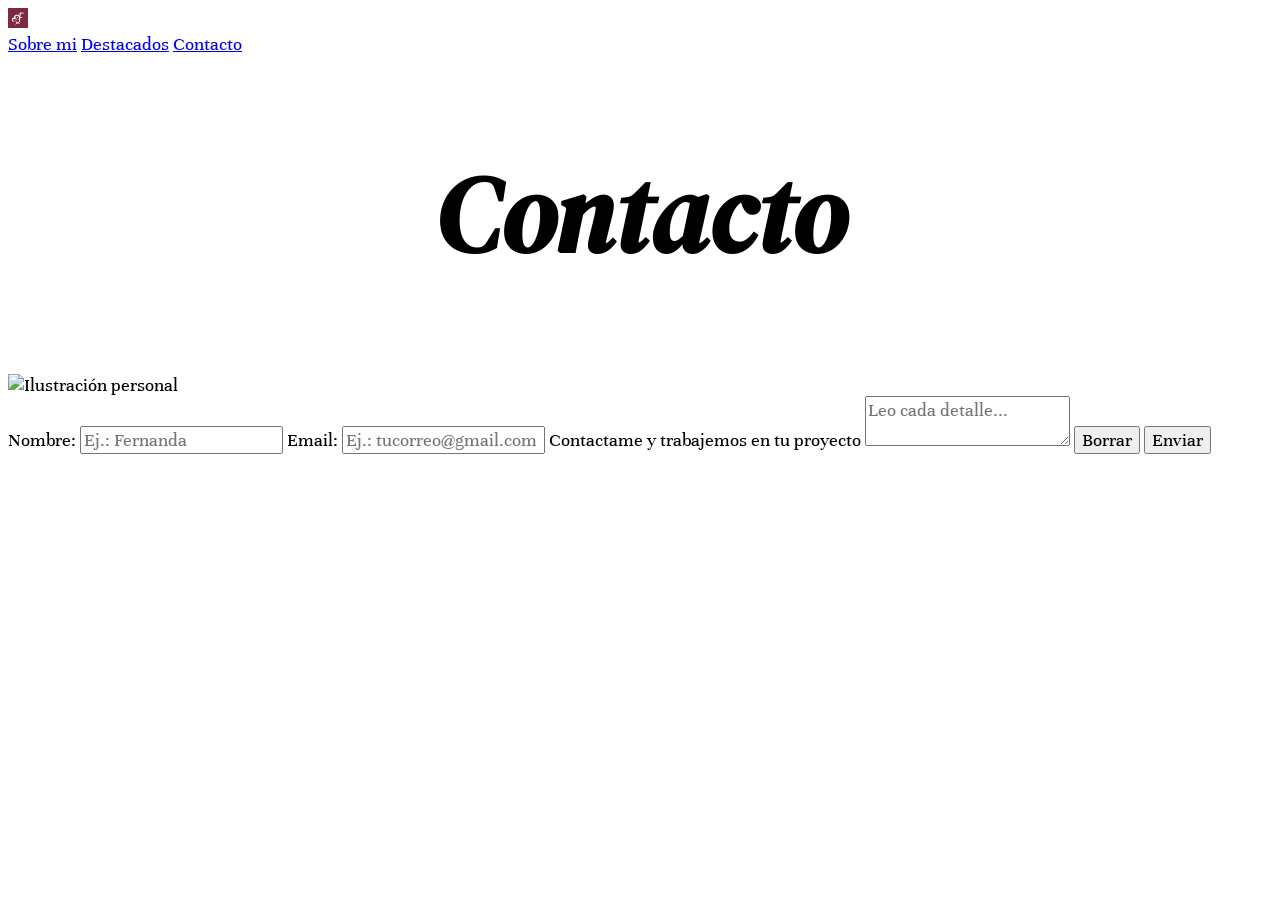
==== contacto.html @ 54ef4e29 "segundos avances" ====
<!DOCTYPE html>
<html>

<head>
    <meta charset="utf-8" />
    <title>Contacto</title>
    <link rel="stylesheet" href="estilo.css">
</head>
<body>
    <header>
        <img src="img/logo_personal-06.jpg" alt="Logo de fernanda" width="20" height="20" />
        <nav>
            <a href="index.html"class=boton>Sobre mi</a>
            <a href="destacados.html"class=boton>Destacados</a>
            <a href="contacto.html"class=boton>Contacto</a>
        </nav>

    <main id="contacto">
        <section id="hola">
            <h1>Contacto</h1>
        </section>
        <form method="post" action="mailto:fernandarodriguez14236@gmail.com"? subject="Email enviado desde el formulario" target="_blank" enctype="text/plain">
        <article class="espacio">
            <img src="#" alt="Ilustración personal" width="820" height="546">
            <div class="formulario">
                <label for="Nombre">Nombre:</label>
                <input type="text" name="Nombre" id="Nombre" placeholder="Ej.: Fernanda">

                <label for="Email">Email:</label>
                <input type="email" name="Email" id="Email" placeholder="Ej.: tucorreo@gmail.com">

                <label for="Texto">Contactame y trabajemos en tu proyecto</label>
                <textarea name="Texto" id="Texto" placeholder="Leo cada detalle..." class="textarea"></textarea>

                <input type="reset" value="Borrar" class="boton-formulario">
                <input type="submit" value="Enviar" formenctype="text/plain" class="boton-formulario">
            </div>
        </article>
        </form>
    </main>
---- estilo.css ----
@charset "utf-8";

/*configuraciones generales*/

@font-face {
    font-family: "display mi nombre";
    src: url(fonts/DMSerifDisplay-Italic.ttf) format(truetype);
    font-weight: normal;
    font-style: italic;
}

@font-face {
    font-family: "unna B";
    src: url(fonts/Unna-Bold.ttf) format(truetype);
    font-weight: bold;
    font-style: normal;
}

@font-face {
    font-family: "unna R";
    src: url(fonts/Unna-Regular.ttf) format(truetype);
    font-weight: normal;
    font-style: normal;
}

@font-face {
    font-family: "unna I";
    src: url(fonts/Unna-Italic.ttf) format(truetype);
    font-weight: normal;
    font-style: italic;
}

@font-face {
    font-family: "unna B I";
    src: url(fonts/Unna-BoldItalic.ttf) format(truetype);
    font-weight:bold;
    font-style: italic;
}

@font-face {
    font-family: "aleg sans sc B";
    src: url(fonts/AlegreyaSansSC-Bold.ttf) format(truetype);
    font-weight: bold;
    font-style: normal;
}

@font-face {
    font-family: "aleg sans sc L";
    src: url(fonts/AlegreyaSansSC.Light.ttf) format(truetype);
    font-weight: light;
    font-style: normal;
}

@font-face {
    font-family: "aleg sans sc R";
    src: url(fonts/AlegreyaSansSC.Regular.ttf) format(truetype);
    font-weight: normal;
    font-style: normal;
}

@font-face {
    font-family: "aleg sans sc";
    src: url(fonts/AlegreyaSansSC.Thin.ttf) format(truetype);
    font-weight: thin;
    font-style: normal;
}

*{
    font-family: "unna R", sans-serif;
    font-size: 1.1rem;
}

/*aca empiezan las aplicaciones*/

h1{
    font-family: "display mi nombre", serif;
    font-size: 6rem;
    text-align: center;
}

h2{
    font-family: "aleg sans sc B", sans-serif;
    color: rgb(168, 24, 43);
    font-size: 1.7rem;
}

h3{
    font-family: "aleg sans sc R", sans-serif;
}

h4{
    font-family: "unna I", sans-serif;
}

h5{ 
    font-family: "aleg sans sc L", sans-serif;
    color: rgb(163, 0, 54);
    font-size: 3rem;
    text-align: center;
}

h6{
    font-family: "aleg sans sc L", sans-serif;
    color: rgb(163, 0, 54);
    font-size: 2.5rem;
    text-align: center;
}

p{
    text-wrap-style: balance;
    text-align: left;
}
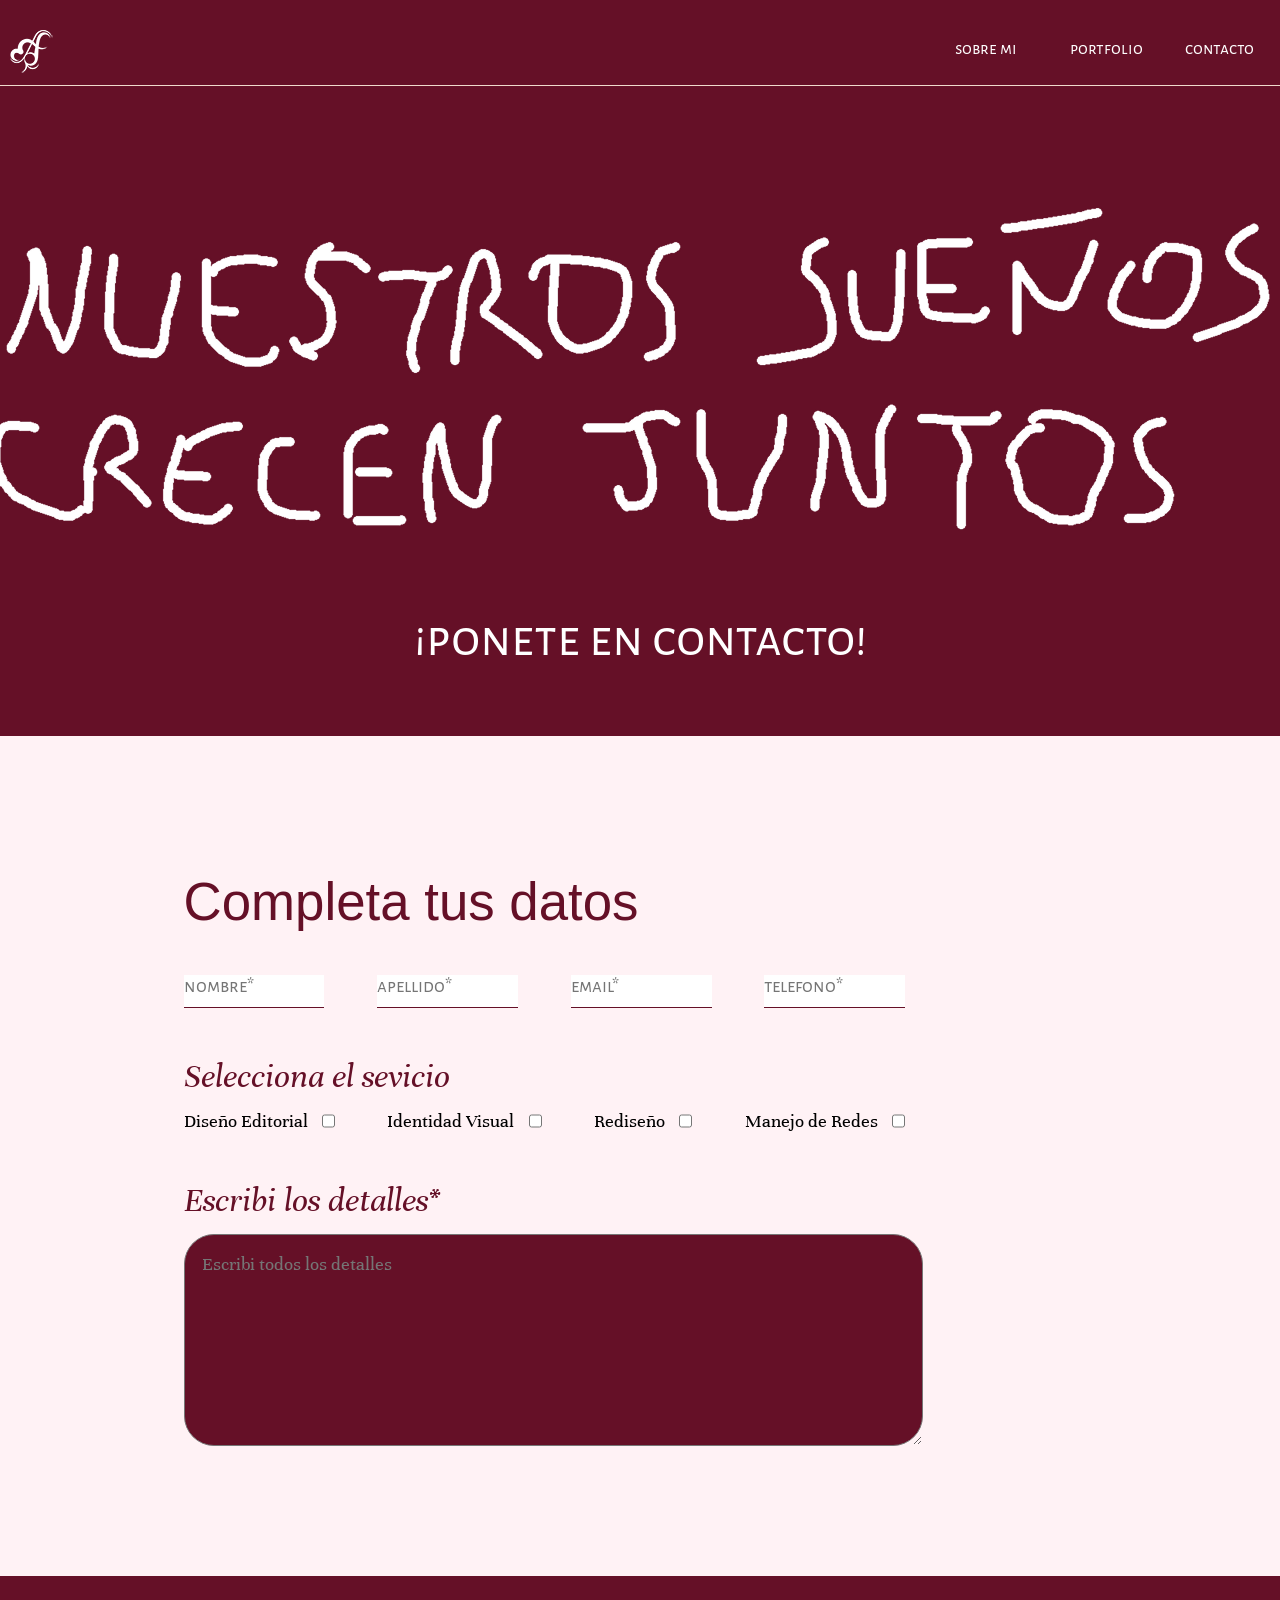
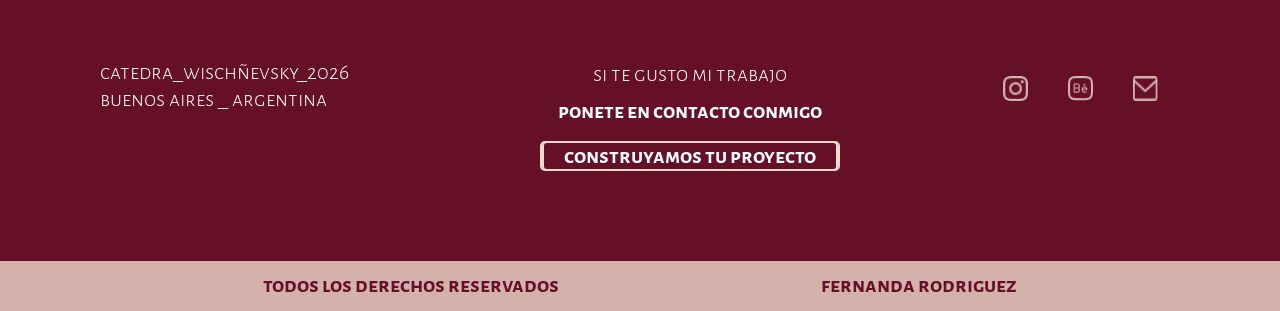
==== commit 4bc8c3b1: "tp3_rodriguez_fernanda_entrega" ====
--- a/contacto.html
+++ b/contacto.html
@@ -1,40 +1,100 @@
 <!DOCTYPE html>
-<html>
+<html lang="es">
+
 
 <head>
     <meta charset="utf-8" />
-    <title>Contacto</title>
+    <title>Curriculum Fernanda Rodriguez</title>
     <link rel="stylesheet" href="estilo.css">
+    <link rel="icon" type="image/png" href="img/index/favicon.png">
 </head>
+
+<!------------------------CUERPO---------------------------->
+
 <body>
     <header>
-        <img src="img/logo_personal-06.jpg" alt="Logo de fernanda" width="20" height="20" />
-        <nav>
-            <a href="index.html"class=boton>Sobre mi</a>
-            <a href="destacados.html"class=boton>Destacados</a>
-            <a href="contacto.html"class=boton>Contacto</a>
-        </nav>
+        <div class="header_conteiner">
+            <img src="img/index/logonav.png" alt="Logo de fernanda" width="60" height="60" />
+            <nav class="botonera">
+                <a href="index.html" class=boton>sobre mi</a>
+                <a href="portfolio.html" class=boton>portfolio</a>
+                <a href="contacto.html" class=boton>contacto</a>
+            </nav>
+        </div>
+    </header>
+    
+    <main>
+        <section class="bienvenido_a_contactos">
+            <img src="img/index/escrito_noah.png" alt="frase de noah" width="1920" height="393px">
+            <p class="contactame">¡ponete en contacto!</p>
+        </section>
+        <section class="conteiner_completatusdatos">
+            <div class="conteiner_rellenar">
+                <p class="titulos_formulario">Completa tus datos</p>
+                <div class="rellenar">
+                    <input class="estilo_input" type="text" name="nombre" id="nombre" maxlength="30" placeholder="nombre*" required>
+                    <input class="estilo_input" type="text" name="nombre" id="nombre" maxlength="30" placeholder="apellido*" required>
+                    <input class="estilo_input" type="email" name="email" id="email" placeholder="email*" required>
+                    <input class="estilo_input" type="tel" name="telefono" id="telefono" placeholder="telefono*" required>
+                </div>
+            </div>
+            <div class="conteiner_seleccionar">
+                <p class="subtitulos_formulario">Selecciona el sevicio</p>
+                <div class="selecciona">
+                    <label class="selecciona_el_interes">Diseño Editorial
+                        <input type="checkbox" name="sevicios" value="Diseño Editorial" id>
+                    </label>
+                    <label class="selecciona_el_interes">Identidad Visual
+                        <input type="checkbox" name="sevicios" value="Identidad Visual" id>
+                    </label>
+                    <label class="selecciona_el_interes">Rediseño
+                        <input type="checkbox" name="sevicios" value="Rediseño" id>
+                    </label>
+                    <label class="selecciona_el_interes">Manejo de Redes
+                        <input type="checkbox" name="sevicios" value="Manejo de Redes" id>
+                    </label>
+                </div>
+            </div>
+            <div class="conteiner_tuescrito">
+                <p class="subtitulos_formulario">Escribi los detalles*</p>
+                <textarea class="lugardeescribir" name="escribime" id="escribime" placeholder="Escribi todos los detalles" required></textarea>
+            </div>
+        </section>
+    </main>
 
-    <main id="contacto">
-        <section id="hola">
-            <h1>Contacto</h1>
-        </section>
-        <form method="post" action="mailto:fernandarodriguez14236@gmail.com"? subject="Email enviado desde el formulario" target="_blank" enctype="text/plain">
-        <article class="espacio">
-            <img src="#" alt="Ilustración personal" width="820" height="546">
-            <div class="formulario">
-                <label for="Nombre">Nombre:</label>
-                <input type="text" name="Nombre" id="Nombre" placeholder="Ej.: Fernanda">
+    <!------------------------PIES---------------------------->
 
-                <label for="Email">Email:</label>
-                <input type="email" name="Email" id="Email" placeholder="Ej.: tucorreo@gmail.com">
-
-                <label for="Texto">Contactame y trabajemos en tu proyecto</label>
-                <textarea name="Texto" id="Texto" placeholder="Leo cada detalle..." class="textarea"></textarea>
-
-                <input type="reset" value="Borrar" class="boton-formulario">
-                <input type="submit" value="Enviar" formenctype="text/plain" class="boton-formulario">
+    <footer>
+        <div id="contenedor_superior">
+            <div class="catedra">
+                <p class="texto_livianofooter">catedra_wischñevsky_2026 </p>
+                <p class="texto_livianofooter">buenos aires _ argentina</p>
             </div>
-        </article>
-        </form>
-    </main>+            <div class="contactame_footer">
+                <p class="si_te_gusto">si te gusto mi trabajo</p>
+                <p class="invitacion">ponete en contacto conmigo</p>
+                <a href="contacto.html" class="boton_footer"><button class="boton_footer">construyamos tu proyecto</button></a>
+            </div>
+            <div class="redes">
+                <ul class="mis_redes">
+                    <li>
+                        <a href="https://www.instagram.com/fer.rodriguez1406/?hl=es-la" target="_blank">
+                        <img src="img/index/ig_mate.png" alt="instagram" width="25" height="25"></a>
+                    </li>
+                    <li>
+                        <a href="https://www.behance.net/FerRodriguez1406" target="_blank">
+                        <img src="img/index/be_mate.png" alt="behance" width="25" height="25"></a>
+                    </li>
+                    <li>
+                        <a href="mailto:fernandarodriguez14236@gmail.com" target="_blank">
+                        <img src="img/index/mail_mate.png" alt="email" width="25" height="25">
+                        </a>
+                </ul>
+            </div>
+        </div>
+        <div id="contenedor_inferior">
+            <p class="derechos">todos los derechos reservados</p>
+            <p class="derechos">fernanda rodriguez</p>
+        </div>
+    </footer>
+</body>
--- a/estilo.css
+++ b/estilo.css
@@ -1,20 +1,17 @@
 @charset "utf-8";
 
-/*configuraciones generales*/
+/*enlase tipográfico*/
+
+/*h1*/
 
 @font-face {
-    font-family: "display mi nombre";
-    src: url(fonts/DMSerifDisplay-Italic.ttf) format(truetype);
+    font-family: "Playfair mi nombre";
+    src: url(fonts/PlayfairDisplay-Italic.ttf) format(truetype);
     font-weight: normal;
     font-style: italic;
 }
 
-@font-face {
-    font-family: "unna B";
-    src: url(fonts/Unna-Bold.ttf) format(truetype);
-    font-weight: bold;
-    font-style: normal;
-}
+/*unna*/
 
 @font-face {
     font-family: "unna R";
@@ -30,83 +27,903 @@
     font-style: italic;
 }
 
+/*alegreya sans versalita*/
+
 @font-face {
-    font-family: "unna B I";
-    src: url(fonts/Unna-BoldItalic.ttf) format(truetype);
-    font-weight:bold;
-    font-style: italic;
-}
-
-@font-face {
-    font-family: "aleg sans sc B";
+    font-family: "versalita B";
     src: url(fonts/AlegreyaSansSC-Bold.ttf) format(truetype);
     font-weight: bold;
     font-style: normal;
 }
 
 @font-face {
-    font-family: "aleg sans sc L";
+    font-family: "versalita L";
     src: url(fonts/AlegreyaSansSC.Light.ttf) format(truetype);
     font-weight: light;
     font-style: normal;
 }
 
 @font-face {
-    font-family: "aleg sans sc R";
+    font-family: "versalita R";
     src: url(fonts/AlegreyaSansSC.Regular.ttf) format(truetype);
     font-weight: normal;
     font-style: normal;
 }
 
+/*alegreya sans*/
+
 @font-face {
-    font-family: "aleg sans sc";
-    src: url(fonts/AlegreyaSansSC.Thin.ttf) format(truetype);
-    font-weight: thin;
+    font-family: "aleg sans R";
+    src: url(fonts/AlegreyaSans-Regular.ttf) format(truetype);
+    font-weight: normal;
     font-style: normal;
 }
 
-*{
-    font-family: "unna R", sans-serif;
+@font-face {
+    font-family: "aleg sans M";
+    src: url(fonts/AlegreyaSans-Medium.ttf) format(truetype);
+    font-weight: normal;
+    font-style: normal;
+}
+
+@font-face {
+    font-family: "aleg sans B";
+    src: url(fonts/AlegreyaSans-Bold.ttf) format(truetype);
+    font-weight: bold;
+    font-style: normal;
+}
+
+/*configuraciones generales*/
+
+* {
+    font-family: "unna R", serif;
     font-size: 1.1rem;
-}
-
-/*aca empiezan las aplicaciones*/
-
-h1{
-    font-family: "display mi nombre", serif;
-    font-size: 6rem;
+    list-style: none;
+    padding: 0;
+    margin: 0;
+    box-sizing: border-box;
+}
+
+header {
+    display: flex;
+    justify-content: center;
+    align-items: center;
+    flex-wrap: wrap;
+    padding-top: 15px;
+    padding-bottom: 15px;
+    background-color: rgb(101, 16, 39);
+}
+
+.header_conteiner{
+    display: flex;
+    width: 100%;
+    max-width: 1700px;
+    padding-top: 5px;
+    padding-bottom: 5px;
+    justify-content: space-between;
+    align-items: center;
+    border-bottom: 1px solid #F0DACC;
+}
+
+nav {
+    display: flex;
+    gap: 40px;
+    align-items: center;
+    width: 100%;
+    max-width: 325px;
+    transition: 0.3s;
+}
+
+header nav a:hover {
+    color: #F0DACC;
+    font-family: "unna I", serif;
+}
+
+a {
+    text-decoration: double;
+    color: #FFF;
+    line-height: 1rem;
+    font-family: "versalita R", sans-serif;
+    font-size: 1rem;
+    width: 75px;
+    align-items: center;
+}
+
+main{
+    display: flex;
+    flex-direction: column;
+    justify-content: center;
+    align-items: center;
+    gap: 70px;
+    margin-bottom: 50px;
+}
+
+body{
+    background-color: rgba(255, 242, 245, 1);
+}
+
+/*ACA EMPIEZAN LAS APLICACIONES*/
+
+
+h1 {
+    font-family: "playfair mi nombre", serif;
+    font-size: 4rem;
+    line-height: 5rem;
+    color: #ffffff;
+    text-align: right;
+}
+
+h2 {
+    font-family: "versalita R", sans-serif;
+    color: rgb(101, 16, 39);
+    font-size: 5rem;
     text-align: center;
 }
 
-h2{
-    font-family: "aleg sans sc B", sans-serif;
-    color: rgb(168, 24, 43);
-    font-size: 1.7rem;
-}
-
-h3{
-    font-family: "aleg sans sc R", sans-serif;
-}
-
-h4{
-    font-family: "unna I", sans-serif;
-}
-
-h5{ 
-    font-family: "aleg sans sc L", sans-serif;
-    color: rgb(163, 0, 54);
+h3 {
+    font-family: "versalita B", sans-serif;
+    font-size: 2rem;
+    line-height: 3.5rem;
+    text-align: left;
+    color: rgb(101, 16, 39);
+}
+
+p {
+    font-size: 1.25rem;
+    text-align: left;
+    font-family: "unna R", serif;
+    line-height: 1.8rem;
+}
+
+#presentación {
+    background-color: rgb(101, 16, 39);
+    display: flex;
+    align-items: center;
+    justify-content: center;
+    align-items: center;
+    width: 100%;
+    padding-top: 60px;
+    padding-bottom: 60px;
+}
+
+.present_conteiner{
+    display: flex;
+    max-width: 900px;
+    padding-right: 100px;
+    padding-top: 100px;
+    flex-direction: column;
+    align-items: flex-start;
+    p.carrera {
+        font-family: "versalita R", sans-serif;
+        text-align: left;
+        color: #FFF;
+        font-size: 1.7rem
+    }
+}
+
+#introducción_apodo {
+    display: flex;
+    width: 100%;
+    max-width: 1370px;
+    padding: 60px 30px;
+    align-items: center;
+    gap: 50px;
+    justify-content: center;
+    .grupo_frase{
+        display: flex;
+        max-width: 373px;
+        flex-direction: column;
+        justify-content: center;
+        align-items: center;
+        gap: 10px;
+        p.frase {
+            font-family: "versalita L", sans-serif;
+            color: rgb(101, 16, 39);
+            font-size: 3rem;
+            line-height: 2.5rem;
+            text-align: center;
+            display: flex;
+            flex-direction: column;
+            justify-content: center;
+        }
+    }
+}
+
+.florcitas{
+    text-align: center;
+    font-family: "versalita L", sans-serif;
+    color: rgb(101, 16, 39);
+    font-size: 5rem;
+    display: flex;
+    max-width: 200px;
+    flex-direction: column;
+    justify-content: flex-end;
+    }
+
+.texto_en_italic{
+    text-wrap: balance;
+    text-align: left;
+    font-family: "unna I", serif;
+    max-width: 600px;
+    line-height: 2rem;
+    padding-left: 40px;
+    }
+
+#lluvia_de_palabras ul{
+    display: flex;
+    width: 1715px;
+    height: 272px;
+    justify-content: center;
+    align-items: center;
+    align-content: center;
+    gap: 50px;
+    flex-wrap: wrap;
+    li{
+        display: flex;
+        width: 160px;
+        height: 40px;
+        justify-content: center;
+        align-items: center;
+        background-color: rgb(101, 16, 39);
+        border-radius: 5px;
+        color: #ffffff;
+        font-family: "versalita B", sans-serif;
+        font-size: 1.25rem;
+    }
+}
+
+
+/*SECCION DE MI*/
+
+de_mi {
+    display: flex;
+    flex-direction: row;
+    align-items: center;
+    flex-wrap: nowrap;
+    gap: 90px
+}
+
+#de_mi{
+    display: flex;
+    max-width: 1800px;
+    padding-left: 65px;
+    padding-right: 65px;
+    justify-content: center;
+    gap: 100px;
+    padding-bottom: 70px;
+}
+
+.izquierda_circulo{
+    display: flex;
+    max-width: 500px;
+    flex-direction: column;
+    justify-content: center;
+    align-items: center;
+    gap: 36px;
+    padding-right: 100px;
+}
+
+.listado_foto{
+    display: flex;
+    width: 290px;
+    flex-direction: column;
+    justify-content: center;
+    align-items: center;
+    gap: 5px;
+    p.bsas{
+        text-align: center;
+        color: rgb(101, 16, 39);
+        font-family: "versalita B", sans-serif;
+        font-size: 1.5rem;
+        line-height: 2.4rem;
+        width: 290px;
+    }
+    p.minombre{        
+        display: flex;
+        height: 40px;
+        justify-content: center;
+        align-items: center;
+        align-self: stretch;
+        font-family: "unna I", serif;
+        font-size: 1.3rem;
+        color: #FFF;
+        border-radius: 5px;
+        background-color: rgb(101, 16, 39);
+    }
+    .filosofia{
+        text-align: center;
+        font-family: "Unna R", serif;
+        font-size: 1.5rem;
+    }
+}
+
+.un_poco_mas {
+    display: flex;
+    max-width: 1200px;
+    flex-direction: column;
+    align-items: flex-start;
+    gap: 20px;
+    padding-left: 100px;
+}
+
+p.texto_circulo{
+    width: 600px;
+    height: 440px;
+}
+
+
+/*FORMACIÓN*/
+
+
+#formación {
+    display: flex;
+    max-width: 1500px;
+    padding: 40px 80px;
+    justify-content: center;
+    gap: 100px;
+    border-radius: 20px;
+    border-top: 2px solid #651027;
+    border-bottom: 2px solid #651027;
+
+    p.titular_form {
+        font-family: "unna I", serif;
+        text-align: center;
+        font-size: 1.5rem;
+        color: rgb(109, 14, 44);
+    }
+
+    p.bajada_formación {
+        font-family: "versalita L", serif;
+        text-align: center;
+        font-size: 1.3rem;
+    }
+
+    p.fecha {
+        font-family: "unna R", serif;
+        text-align: center;
+        font-size: 1.3rem;
+    }
+}
+
+
+/*FRASE FINAL*/
+
+
+#frase {
+    display: flex;
+    max-width: 1600px;
+    justify-content: center;
+    gap: 90px;
+    align-items: flex-end;
+    color: rgb(101, 16, 39);
+    padding-top: 70px;
+    padding-bottom: 70px;
+}
+
+.flor {
+        font-family: "display mi nombre", serif;
+        font-size: 15rem;
+        display: flex;
+        max-width: 230px;
+        justify-content: center;
+        align-items: center;
+        gap: 10px;
+    }
+
+.escrito {
+    font-family: "versalita L", sans-serif;
     font-size: 3rem;
-    text-align: center;
-}
-
-h6{
-    font-family: "aleg sans sc L", sans-serif;
-    color: rgb(163, 0, 54);
-    font-size: 2.5rem;
-    text-align: center;
-}
-
-p{
-    text-wrap-style: balance;
+    line-height: 1.1;
+    max-width: 800px;
     text-align: left;
+    display: flex;
+    align-items: center;
+}
+
+/*ir a protfolio*/
+
+#ir_a_portfolio{
+    display: flex;
+    max-width: 1300px;
+    padding: 60px 70px;
+    justify-content: center;
+    align-items: center;
+    border-radius: 10px;
+    background-color: rgb(101, 16, 39);
+    gap: 90px;
+    margin-bottom: 50px;
+}
+
+.info{
+    display: flex;
+    width: 267px;
+    flex-direction: column;
+    align-items: flex-start;
+    gap: 20px;
+    h3{
+        font-family: "versalita B", sans-serif;
+        font-size: 2rem;
+        line-height: 2rem;
+        text-align: left;
+        color: #FFF;
+    }
+    p{
+        display: flex;
+        width: 269px;
+        height: 90px;
+        flex-direction: column;
+        justify-content: center;
+        color: #FFF;
+    }
+}
+
+.boton_ir_portfolio{
+    display: flex;
+    height: 30px;
+    justify-content: center;
+    align-items: center;
+    gap: 10px;
+    background: transparent;
+    border-radius: 5px;
+    border: 2px solid #F0DACC;
+    cursor: pointer;
+    font-family: "versalita B", sans-serif;
+    font-size: 1rem;
+    width: 250px;
+    font-family: "versalita R", sans-serif;
+    color: #FFF;
+}
+
+.boton_ir_portfolio:hover {
+    background-color: #FFF;
+    color: rgb(101, 16, 39);
+}
+
+.fotos_ir_portfolio{
+    display: flex;
+    justify-content: center;
+    align-items: center;
+    gap: 50px;
+}
+
+
+/*HABILIDADES Y APTITUDES*/
+
+#habilidades_aptitudes {
+    display: flex;
+    width: 100%;
+    max-width: 1285px;
+    justify-content: center;
+    align-items: flex-start;
+    gap: 60px;
+    margin-bottom: 50px;
+}
+
+.habilidades{
+    display: flex;
+    max-width: 518px;
+    padding: 50px;
+    flex-direction: column;
+    justify-content: center;
+    align-items: center;
+    gap: 20px;
+    border-radius: 10px;
+    border: 2px solid rgb(101, 16, 39);
+}
+
+ul{
+    display: flex;
+    height: 224px;
+    justify-content: center;
+    align-items: center;
+    align-content: center;
+    gap: 15px 45px;
+    align-self: stretch;
+    flex-wrap: wrap;
+}
+
+.aptitudes{
+    display: flex;
+    max-width: 703px;
+    padding: 50px;
+    flex-direction: column;
+    justify-content: center;
+    gap: 20px;
+    border-radius: 10px;
+    border: 2px solid rgb(101, 16, 39);
+}
+
+
+/*footer*/
+
+footer{
+    background-color: rgb(101, 16, 39);
+}
+
+#contenedor_superior{
+    display: flex;
+    padding: 90px 100px;
+    justify-content: space-between;
+    align-items: flex-start;
+    align-self: stretch;
+    width: 100%;
+    gap: 100px;
+}
+
+.catedra{
+    display: flex;
+    width: 100%;
+    max-width: 300px;
+    flex-direction: column;
+    justify-content: center;
+    align-items: flex-start;
+    gap: 15px;
+    p.texto_livianofooter{
+        color: #FFF;
+        font-family: "versalita L", sans-serif;
+        font-size: 1.25rem;
+        line-height: 0.7rem;
+    }
+}
+
+.contactame_footer{
+    display: flex;
+    width: 100%;
+    max-width: 700px;
+    flex-direction: column;
+    align-items: center;    
+    gap: 20px;
+    p.si_te_gusto{
+        color: #FFF;
+        font-family: "versalita L", sans-serif;
+        font-size: 1.25rem;
+        line-height: 1rem;
+    }
+    p.invitacion{
+        color: #FFF;
+        font-family: "versalita B", sans-serif;
+        font-size: 1.25rem;
+        line-height: 1rem;
+    }
+}
+
+.boton_footer{
+    display: flex;
+    height: 30px;
+    justify-content: center;
+    align-items: center;
+    gap: 10px;
+    background: transparent;
+    border-radius: 5px;
+    border: 2px solid #F0DACC;
+    cursor: pointer;
+    font-family: "versalita B", sans-serif;
+    font-size: 1.25rem;
+    width: 300px;
+    font-family: "versalita B", sans-serif;
+    color: #FFF;
+    transition: 0.3s;
+}
+
+.boton_footer:hover {
+    background-color: #FFF;
+    color: rgb(101, 16, 39);
+}
+
+ul.mis_redes{
+    display: flex;
+    height: 50px;
+    width: 200px;
+    justify-content: center;
+    align-items: center;
+    gap: 40px;
+}
+
+#contenedor_inferior{
+    display: flex;
+    width: 100%;
+    height: 50px;
+    padding: 10px 0;
+    justify-content: space-evenly;
+    align-items: center;
+    background-color: rgba(240, 218, 204, 0.80);
+    p.derechos{
+    font-family: "versalita B", serif;
+    color: rgb(101, 16, 39);
+    }
+}
+
+
+/*PORTFOLIO APLICACIONES*/
+
+#proyectos{
+    max-width: 1200px;
+}
+
+.presentación_proyectos{
+    display: flex;
+    flex-direction: row;
+    justify-content: center;
+    align-items: center;
+    gap: 100px;
+    h2{
+        width: 100%;
+        max-width: 500px;
+        padding: 70px;
+        text-align: left;
+        line-height: 0.9;
+    }
+        p.proyecto_italic{
+            width: 100%;
+            max-width: 700px;
+        }
+}
+
+.contenedor_galeria{
+    display: flex;
+    flex-direction: row;
+    flex-wrap: wrap;
+    align-content: center;
+    justify-content: center;
+    align-items: flex-start;
+    width: 100%;
+    max-width: 1600px;
+    padding: 90px 30px;
+    gap: 100px;
+}
+
+.contenedor_galeria figure {
+    width: 500px;
+    height: 500px;
+    margin: 0;
+    overflow: visible;
+}
+
+.galeria img {
+    width: 100%;
+    height: 100%;
+    object-fit: cover;
+}
+
+.galeria:hover img {
+    transform: scale(1.12);
+}
+
+/*PORTFOLIO ANUARIO APLICACIONES*/
+
+#portada_anuario{
+    max-width: 1920px;
+    height: 900px;
+}
+
+.portada_anuario{
+    background-image: url(img/anuario/presentacion_anuario.jpg) ;
+    width: 100%;
+    height: 900px;
+    background-position: center;
+    background-size: cover;
+    background-position: center;
+    background-repeat: no-repeat;
+}
+
+.info_portada{
+    display: flex;
+    flex-direction: column;
+    justify-content: center;
+    padding-left: 100px;
+    padding-right: 100px;
+    gap: 50px;
+    align-items: center;
+    height: 900px;
+}
+
+p.titulo_blanco_portf{
+    font-family: "versalita R", sans-serif;
+    color: #FFF;
+    font-size: 5rem;
+}
+
+p.bajada_port{
+        font-family: "ale sans M", sans-serif;
+        color: #FFF;
+}
+
+.caja_de_informacion{
+    display: flex;
+    width: 1814px;
+    padding: 61px 50px;
+    justify-content: center;
+    align-items: center;
+    border-radius: 10px;
+    background: rgb(101, 16, 39);
+    gap: 50px;
+    margin-bottom: 80px;
+    margin-top: 50px;
+}
+
+.texto_infopresent{
+    display: flex;
+    flex-direction: column;
+    align-items: flex-start;
+}
+
+h3.h3blanco{
+    color: #FFF;
+}
+
+p.texto_infoblanco{
+    color: #F0DACC;
+    max-width: 1200px;
+}
+
+.imgs_info{
+    display: flex;
+    flex-direction: row;
+    align-items: center;
+    gap: 50px;
+}
+
+.interior_fotos{
+    display: flex;
+    flex-direction: column;
+    align-items: center;
+}
+
+.duplas_fotos{
+    display: flex;
+    flex-direction: row;
+}
+
+/*PORTFOLIO NOAH APLICACIONES*/
+
+#portada_noah{
+    max-width: 1920px;
+    height: 900px;
+}
+
+.portada_noah{
+    background-image: url(img/noah/presentacion_noah.jpg) ;
+    width: 100%;
+    height: 900px;
+    background-position: center;
+    background-size: cover;
+    background-position: center;
+    background-repeat: no-repeat;
+}
+
+.dezplegable_noah{
+    padding: 80px;
+    background-color: rgb(101, 16, 39);
+    border-radius: 20px;
+}
+
+.duplas_fotos_columna{
+    display: flex;
+    flex-direction: column;
+}
+
+/*PORTFOLIO AFICHE APLICACIONES*/
+
+.afiches{
+    display: flex;
+    padding: 80px;
+    background-color: rgb(101, 16, 39);
+    border-radius: 20px;
+    width: 100%;
+    max-width: 1920px;
+    justify-content: center;
+    padding-bottom: 100px;
+    padding-top: 100px;
+    height: 1200px;
+}
+
+.trio_afiches{
+    display: flex;
+    flex-direction: row;
+    justify-content: center;
+    gap: 70px;
+}
+
+/*CONTACTO APLICACIONES*/
+
+.conteiner_completatusdatos {
+    display: flex;
+    flex-direction: column;
+    justify-content: center;
+    align-items: flex-start;
+    gap: 3rem;
+    padding: 80px;
+    padding-left: 100px;
+}
+
+.bienvenido_a_contactos{
+    display: flex;
+    flex-direction: column;
+    justify-content: center;
+    gap: 50px;
+    background-color: rgb(101, 16, 39);
+    padding: 80px;
+    width: 100%;
+    align-items: center;
+    p.contactame{
+    color: #FFF;
+    display: flex;
+    justify-content: center;
+    font-family: "versalita R", sans-serif;
+    font-size: 3rem;
+    }
+}
+
+p.titulos_formulario{
+    font-family: "aleg sans L", sans-serif;
+    font-size: 3rem;
+    color: rgb(101, 16, 39);
+}
+
+.subtitulos_formulario{
+    color: rgb(101, 16, 39);
+    font-family: "unna I", serif;
+    font-size: 2rem;
+    padding-bottom: 1rem;
+}
+
+.conteiner_rellenar{
+    display: flex;
+    flex-direction: column;
+    align-items: flex-start;
+    gap: 3em;
+}
+
+.rellenar{
+    display: flex;
+    width: 53rem;
+    align-items: center;
+    align-content: center;
+    gap: 3rem;
+    flex-wrap: wrap;
+}
+
+.estilo_input{
+    display: flex;
+    padding-bottom: 0.5rem;
+    align-items: center;
+    border-bottom: 1px solid rgb(101, 16, 39);
+    text-decoration: none;
+    outline: none;
+    border-top: none;
+    border-left: none;
+    border-right: none;
+    width: 8rem;
+    font-family: "versalita R", serif;
+}
+
+.container_seleccionar{
+    display: flex;
+    flex-direction: column;
+    align-items: flex-start;
+}
+
+.selecciona{
+    display: flex;
+    justify-content: center;
+    align-items: center;
+    gap: 3rem;
+    font-family: "versalita R", serif;
+}
+
+.selecciona_el_interes{
+    display: flex;
+    gap: 0.8rem;
+}
+
+.lugardeescribir{
+    display: flex;
+    padding: 1rem;
+    width: 42rem;
+    height: 12rem;
+    border-radius: 30px;
+    background-color: rgb(101, 16, 39);
+    align-items: center;
+    color: #FFF;
+    box-sizing: border-box;
 }
